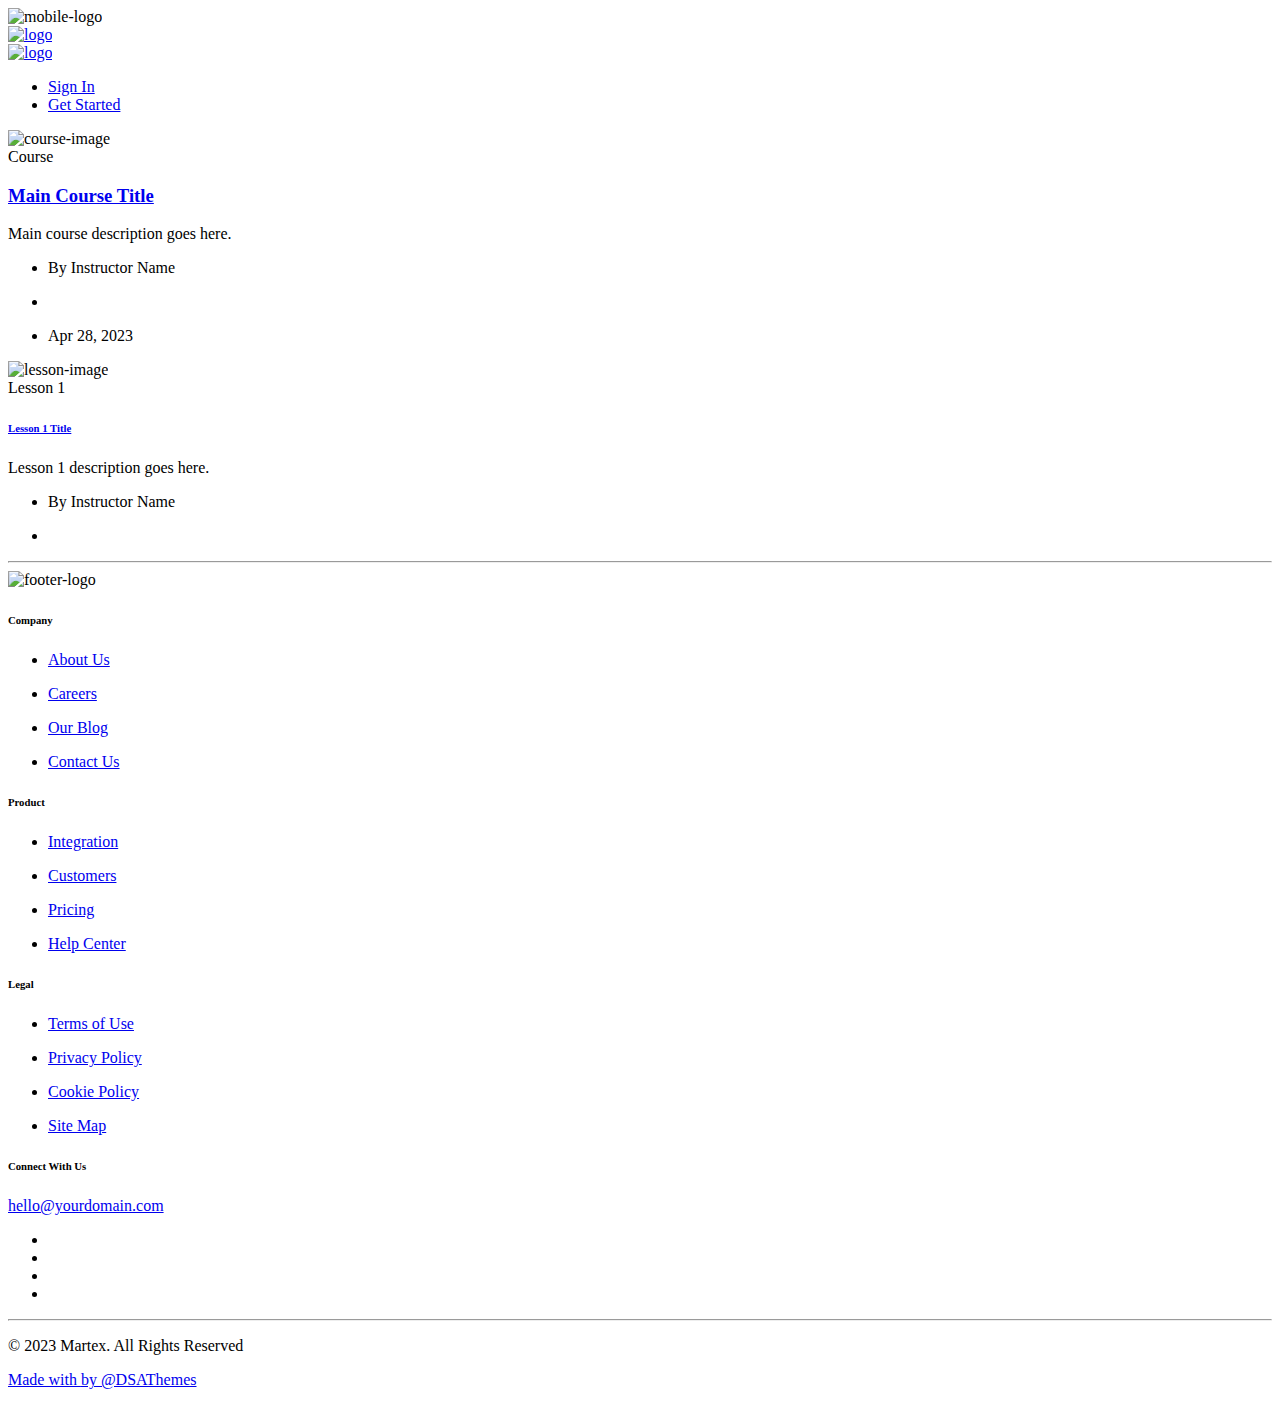
==== course.html @ 422f57ed "Add files via upload" ====
<!doctype html>
<!-- Martex - Software, App, SaaS & Startup Landing Pages Pack design by DSAThemes (http://www.dsathemes.com) -->
<!--[if lt IE 7 ]><html class="ie ie6" lang="en"> <![endif]-->
<!--[if IE 7 ]><html class="ie ie7" lang="en"> <![endif]-->
<!--[if IE 8 ]><html class="ie ie8" lang="en"> <![endif]-->
<!--[if (gte IE 9)|!(IE)]><!-->
<html lang="en">




<head>

	<meta charset="utf-8">
	<meta http-equiv="X-UA-Compatible" content="IE=edge">
	<meta name="author" content="DSAThemes">
	<meta name="description" content="Martex - Software, App, SaaS & Startup Landing Pages Pack">
	<meta name="keywords"
		content="Responsive, HTML5, DSAThemes, Landing, Software, Mobile App, SaaS, Startup, Creative, Digital Product">
	<meta name="viewport" content="width=device-width, initial-scale=1">

	<!-- SITE TITLE -->
	<title>Martex - Software, App, SaaS & Startup Landing Pages Pack</title>

	<!-- FAVICON AND TOUCH ICONS -->
	<link rel="shortcut icon" href="images/favicon.ico" type="image/x-icon">
	<link rel="icon" href="images/favicon.ico" type="image/x-icon">
	<link rel="apple-touch-icon" sizes="152x152" href="images/apple-touch-icon-152x152.png">
	<link rel="apple-touch-icon" sizes="120x120" href="images/apple-touch-icon-120x120.png">
	<link rel="apple-touch-icon" sizes="76x76" href="images/apple-touch-icon-76x76.png">
	<link rel="apple-touch-icon" href="images/apple-touch-icon.png">
	<link rel="icon" href="images/apple-touch-icon.png" type="image/x-icon">

	<!-- GOOGLE FONTS -->
	<link href="https://fonts.googleapis.com/css2?family=Rubik:wght@300;400;500;600;700&amp;display=swap"
		rel="stylesheet">
	<link href="https://fonts.googleapis.com/css2?family=Plus+Jakarta+Sans:wght@400;500;600;700&amp;display=swap"
		rel="stylesheet">
	<link href="https://fonts.googleapis.com/css2?family=Inter:wght@400;500;600;700;800&amp;display=swap"
		rel="stylesheet">

	<!-- BOOTSTRAP CSS -->
	<link href="css/bootstrap.min.css" rel="stylesheet">

	<!-- FONT ICONS -->
	<link href="css/flaticon.css" rel="stylesheet">

	<!-- PLUGINS STYLESHEET -->
	<link href="css/menu.css" rel="stylesheet">
	<link id="effect" href="css/dropdown-effects/fade-down.css" media="all" rel="stylesheet">
	<link href="css/magnific-popup.css" rel="stylesheet">
	<link href="css/owl.carousel.min.css" rel="stylesheet">
	<link href="css/owl.theme.default.min.css" rel="stylesheet">
	<link href="css/lunar.css" rel="stylesheet">

	<!-- ON SCROLL ANIMATION -->
	<link href="css/animate.css" rel="stylesheet">

	<!-- TEMPLATE CSS -->
	<link href="css/blue-theme.css" rel="stylesheet">
	<!-- <link href="css/crocus-theme.css" rel="stylesheet"> -->
	<!-- <link href="css/green-theme.css" rel="stylesheet"> -->
	<!-- <link href="css/magenta-theme.css" rel="stylesheet"> -->
	<!-- <link href="css/pink-theme.css" rel="stylesheet"> -->
	<!-- <link href="css/purple-theme.css" rel="stylesheet"> -->
	<!-- <link href="css/skyblue-theme.css" rel="stylesheet"> -->
	<!-- <link href="css/red-theme.css" rel="stylesheet"> -->
	<!-- <link href="css/violet-theme.css" rel="stylesheet"> -->

	<!-- RESPONSIVE CSS -->
	<link href="css/responsive.css" rel="stylesheet">


</head>




<body>




	<!-- PRELOADER SPINNER
		============================================= -->
	<div id="loading" class="loading--theme">
		<div id="loading-center"><span class="loader"></span></div>
	</div>




	<!-- PAGE CONTENT
		============================================= -->
	<div id="page" class="page font--jakarta">




		<!-- HEADER
			============================================= -->
		<header id="header" class="tra-menu navbar-dark inner-page-header white-scroll">
			<div class="header-wrapper blog-header">


				<!-- MOBILE HEADER -->
				<div class="wsmobileheader clearfix">
					<span class="smllogo"><img src="images/logo-blog.png" alt="mobile-logo"></span>
					<a id="wsnavtoggle" class="wsanimated-arrow"><span></span></a>
				</div>


				<!-- NAVIGATION MENU -->
				<div class="wsmainfull menu clearfix">
					<div class="wsmainwp clearfix">


						<!-- HEADER BLACK LOGO -->
						<div class="desktoplogo">
							<a href="/" class="logo-black"><img src="images/logo-blog.png" alt="logo"></a>
						</div>


						<!-- HEADER WHITE LOGO -->
						<div class="desktoplogo">
							<a href="/" class="logo-white"><img src="images/logo-blog-white.png" alt="logo"></a>
						</div>


						<!-- MAIN MENU -->
						<nav class="wsmenu clearfix">
							<ul class="wsmenu-list nav-theme">




								<!-- SIGN IN LINK -->
								<li class="nl-simple reg-fst-link mobile-last-link" aria-haspopup="true">
									<a href="login-2.html" class="h-link">Sign In</a>
								</li>


								<!-- SIGN UP BUTTON -->
								<li class="nl-simple" aria-haspopup="true">
									<a href="signup-2.html" class="btn r-04 btn--theme hover--theme last-link">Get
										Started</a>
								</li>


							</ul>
						</nav> <!-- END MAIN MENU -->


					</div>
				</div> <!-- END NAVIGATION MENU -->


			</div> <!-- End header-wrapper -->
		</header> <!-- END HEADER -->




		<!-- BLOG POSTS LISTING
			============================================= -->
		<section id="course-page" class="pb-60 inner-page-hero blog-page-section">
			<div class="container">

				<!-- MAIN COURSE -->
				<div class="blog-post wide-post wow fadeInUp">
					<div class="row d-flex align-items-center">

						<!-- COURSE IMAGE -->
						<div class="col-md-6">
							<div class="blog-post-img">
								<img class="img-fluid r-16" src="images/blog/post-11-img.jpg" alt="course-image">
							</div>
						</div>

						<!-- COURSE TEXT -->
						<div class="col-md-6">
							<div class="blog-post-txt">

								<!-- Course Tag -->
								<span class="post-tag color--blue-400">Course</span>

								<!-- Course Link -->
								<h3 class="s-38 w-700">
									<a href="main-course.html">
										Main Course Title
									</a>
								</h3>

								<!-- Text -->
								<p>Main course description goes here.</p>

								<!-- Course Meta -->
								<div class="blog-post-meta mt-30">
									<ul class="post-meta-list ico-10">
										<li>
											<p class="w-500">By Instructor Name</p>
										</li>
										<li class="meta-list-divider">
											<p><span class="flaticon-minus"></span></p>
										</li>
										<li>
											<p>Apr 28, 2023</p>
										</li>
									</ul>
								</div>

							</div>
						</div> <!-- END COURSE TEXT -->

					</div> <!-- End row -->
				</div> <!-- END MAIN COURSE -->

				<!-- LESSON POSTS -->
				<div class="posts-wrapper">
					<div class="row">

						<!-- LESSON POST #1 -->
						<div class="col-md-6 col-lg-4">
							<div class="blog-post mb-40 wow fadeInUp clearfix">

								<!-- LESSON IMAGE -->
								<div class="blog-post-img mb-35">
									<img class="img-fluid r-16" src="images/course/lesson1-img.jpg" alt="lesson-image">
								</div>

								<!-- LESSON TEXT -->
								<div class="blog-post-txt">

									<!-- Lesson Tag -->
									<span class="post-tag color--red-400">Lesson 1</span>

									<!-- Lesson Link -->
									<h6 class="s-20 w-700">
										<a href="lesson1.html">
											Lesson 1 Title
										</a>
									</h6>

									<!-- Text -->
									<p>Lesson 1 description goes here.</p>

									<!-- Lesson Meta -->
									<div class="blog-post-meta mt-20">
										<ul class="post-meta-list ico-10">
											<li>
												<p class="p-sm w-500">By Instructor Name</p>
											</li>
											<li class="meta-list-divider">
												<p><span class="flaticon-minus"></span></p>
											</li>
											<!-- Add more meta information if needed -->
										</ul>
									</div>

								</div> <!-- END LESSON TEXT -->

							</div>
						</div> <!-- END LESSON POST #1 -->


					</div>
				</div> <!-- END LESSON POSTS -->

			</div> <!-- End container -->
		</section> <!-- END COURSE PAGE -->








		<!-- DIVIDER LINE -->
		<hr class="divider">




		<!-- FOOTER-3
			============================================= -->
		<footer id="footer-3" class="pt-100 footer">
			<div class="container">


				<!-- FOOTER CONTENT -->
				<div class="row">


					<!-- FOOTER LOGO -->
					<div class="col-xl-3">
						<div class="footer-info">
							<img class="footer-logo" src="images/logo-blue.png" alt="footer-logo">
						</div>
					</div>


					<!-- FOOTER LINKS -->
					<div class="col-sm-4 col-md-3 col-xl-2">
						<div class="footer-links fl-1">

							<!-- Title -->
							<h6 class="s-17 w-700">Company</h6>

							<!-- Links -->
							<ul class="foo-links clearfix">
								<li>
									<p><a href="about.html">About Us</a></p>
								</li>
								<li>
									<p><a href="careers.html">Careers</a></p>
								</li>
								<li>
									<p><a href="blog-listing.html">Our Blog</a></p>
								</li>
								<li>
									<p><a href="contacts.html">Contact Us</a></p>
								</li>
							</ul>

						</div>
					</div> <!-- END FOOTER LINKS -->


					<!-- FOOTER LINKS -->
					<div class="col-sm-4 col-md-3 col-xl-2">
						<div class="footer-links fl-2">

							<!-- Title -->
							<h6 class="s-17 w-700">Product</h6>

							<!-- Links -->
							<ul class="foo-links clearfix">
								<li>
									<p><a href="features.html">Integration</a></p>
								</li>
								<li>
									<p><a href="reviews.html">Customers</a></p>
								</li>
								<li>
									<p><a href="pricing-1.html">Pricing</a></p>
								</li>
								<li>
									<p><a href="help-center.html">Help Center</a></p>
								</li>
							</ul>

						</div>
					</div> <!-- END FOOTER LINKS -->


					<!-- FOOTER LINKS -->
					<div class="col-sm-4 col-md-3 col-xl-2">
						<div class="footer-links fl-3">

							<!-- Title -->
							<h6 class="s-17 w-700">Legal</h6>

							<!-- Links -->
							<ul class="foo-links clearfix">
								<li>
									<p><a href="terms.html">Terms of Use</a></p>
								</li>
								<li>
									<p><a href="privacy.html">Privacy Policy</a></p>
								</li>
								<li>
									<p><a href="cookies.html">Cookie Policy</a></p>
								</li>
								<li>
									<p><a href="#">Site Map</a></p>
								</li>
							</ul>

						</div>
					</div> <!-- END FOOTER LINKS -->


					<!-- FOOTER LINKS -->
					<div class="col-sm-6 col-md-3">
						<div class="footer-links fl-4">

							<!-- Title -->
							<h6 class="s-17 w-700">Connect With Us</h6>

							<!-- Mail Link -->
							<p class="footer-mail-link ico-25">
								<a href="mailto:yourdomain@mail.com">hello@yourdomain.com</a>
							</p>

							<!-- Social Links -->
							<ul class="footer-socials ico-25 text-center clearfix">
								<li><a href="#"><span class="flaticon-facebook"></span></a></li>
								<li><a href="#"><span class="flaticon-twitter"></span></a></li>
								<li><a href="#"><span class="flaticon-github"></span></a></li>
								<li><a href="#"><span class="flaticon-dribbble"></span></a></li>
							</ul>

						</div>
					</div> <!-- END FOOTER LINKS -->


				</div> <!-- END FOOTER CONTENT -->


				<hr> <!-- FOOTER DIVIDER LINE -->


				<!-- BOTTOM FOOTER -->
				<div class="bottom-footer">
					<div class="row row-cols-1 row-cols-md-2 d-flex align-items-center">


						<!-- FOOTER COPYRIGHT -->
						<div class="col">
							<div class="footer-copyright">
								<p class="p-sm">&copy; 2023 Martex. <span>All Rights Reserved</span></p>
							</div>
						</div>


						<!-- FOOTER SECONDARY LINK -->
						<div class="col">
							<div class="bottom-secondary-link ico-15 text-end">
								<p class="p-sm"><a href="https://themeforest.net/user/dsathemes/portfolio">Made with
										<span class="flaticon-heart color--pink-400"></span> by @DSAThemes</a>
								</p>
							</div>
						</div>


					</div> <!-- End row -->
				</div> <!-- END BOTTOM FOOTER -->


			</div> <!-- End container -->
		</footer> <!-- END FOOTER-3 -->




	</div> <!-- END PAGE CONTENT -->




	<!-- EXTERNAL SCRIPTS
		============================================= -->
	<script src="js/jquery-3.7.0.min.js"></script>
	<script src="js/bootstrap.min.js"></script>
	<script src="js/modernizr.custom.js"></script>
	<script src="js/jquery.easing.js"></script>
	<script src="js/jquery.appear.js"></script>
	<script src="js/menu.js"></script>
	<script src="js/owl.carousel.min.js"></script>
	<script src="js/pricing-toggle.js"></script>
	<script src="js/jquery.magnific-popup.min.js"></script>
	<script src="js/request-form.js"></script>
	<script src="js/jquery.validate.min.js"></script>
	<script src="js/jquery.ajaxchimp.min.js"></script>
	<script src="js/popper.min.js"></script>
	<script src="js/lunar.js"></script>
	<script src="js/wow.js"></script>

	<!-- Custom Script -->
	<script src="js/custom.js"></script>


	<!-- Google Analytics: Change UA-XXXXX-X to be your site's ID. Go to http://www.google.com/analytics/ for more information. -->
	<!--
		<script>
			var _gaq = _gaq || [];
			_gaq.push(['_setAccount', 'UA-XXXXX-X']);
			_gaq.push(['_trackPageview']);

			(function() {
				var ga = document.createElement('script'); ga.type = 'text/javascript'; ga.async = true;
				ga.src = ('https:' == document.location.protocol ? 'https://ssl' : 'http://www') + '.google-analytics.com/ga.js';
				var s = document.getElementsByTagName('script')[0]; s.parentNode.insertBefore(ga, s);
			})();
		</script>
		-->


</body>




</html>
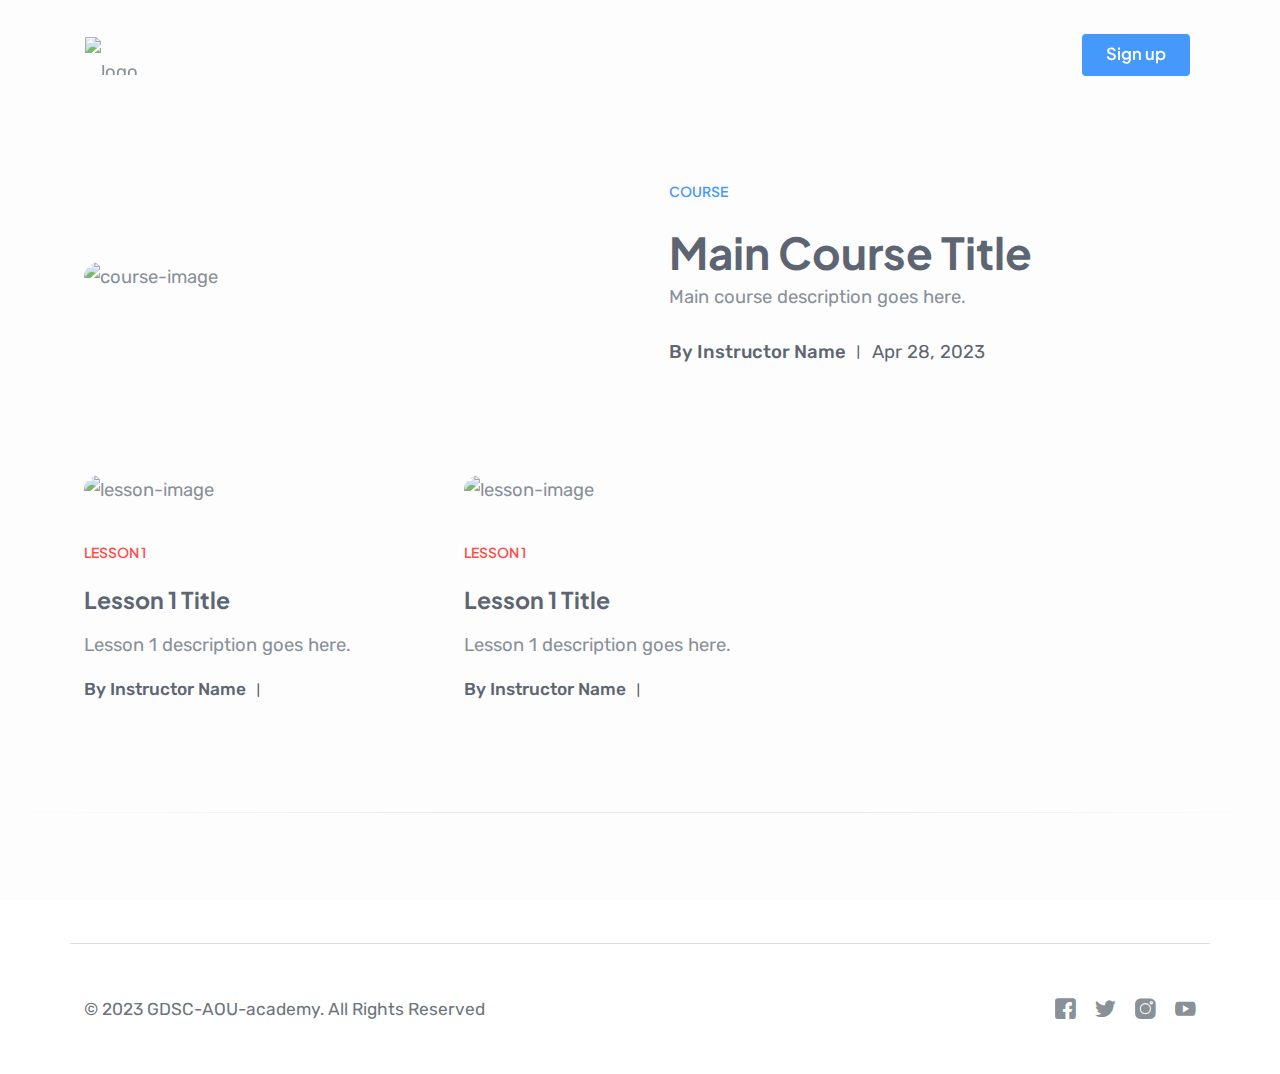
==== commit e49dc51d: "The complete structure" ====
--- a/course.html
+++ b/course.html
@@ -1,5 +1,5 @@
 <!doctype html>
-<!-- Martex - Software, App, SaaS & Startup Landing Pages Pack design by DSAThemes (http://www.dsathemes.com) -->
+<!-- GDSC-AOU-academy design by DSAThemes (http://www.dsathemes.com) -->
 <!--[if lt IE 7 ]><html class="ie ie6" lang="en"> <![endif]-->
 <!--[if IE 7 ]><html class="ie ie7" lang="en"> <![endif]-->
 <!--[if IE 8 ]><html class="ie ie8" lang="en"> <![endif]-->
@@ -14,13 +14,13 @@
 	<meta charset="utf-8">
 	<meta http-equiv="X-UA-Compatible" content="IE=edge">
 	<meta name="author" content="DSAThemes">
-	<meta name="description" content="Martex - Software, App, SaaS & Startup Landing Pages Pack">
+	<meta name="description" content="GDSC-AOU-academy">
 	<meta name="keywords"
 		content="Responsive, HTML5, DSAThemes, Landing, Software, Mobile App, SaaS, Startup, Creative, Digital Product">
 	<meta name="viewport" content="width=device-width, initial-scale=1">
 
 	<!-- SITE TITLE -->
-	<title>Martex - Software, App, SaaS & Startup Landing Pages Pack</title>
+	<title>GDSC-AOU-academy</title>
 
 	<!-- FAVICON AND TOUCH ICONS -->
 	<link rel="shortcut icon" href="images/favicon.ico" type="image/x-icon">
@@ -99,13 +99,13 @@
 
 		<!-- HEADER
 			============================================= -->
-		<header id="header" class="tra-menu navbar-dark inner-page-header white-scroll">
-			<div class="header-wrapper blog-header">
+		<header id="header" class="tra-menu navbar-light white-scroll">
+			<div class="header-wrapper">
 
 
 				<!-- MOBILE HEADER -->
 				<div class="wsmobileheader clearfix">
-					<span class="smllogo"><img src="images/logo-blog.png" alt="mobile-logo"></span>
+					<span class="smllogo"><img src="../images/logo-pink.png" alt="mobile-logo"></span>
 					<a id="wsnavtoggle" class="wsanimated-arrow"><span></span></a>
 				</div>
 
@@ -117,13 +117,13 @@
 
 						<!-- HEADER BLACK LOGO -->
 						<div class="desktoplogo">
-							<a href="/" class="logo-black"><img src="images/logo-blog.png" alt="logo"></a>
+							<a href="#hero-1" class="logo-black"><img src="../images/logo-pink.png" alt="logo"></a>
 						</div>
 
 
 						<!-- HEADER WHITE LOGO -->
 						<div class="desktoplogo">
-							<a href="/" class="logo-white"><img src="images/logo-blog-white.png" alt="logo"></a>
+							<a href="#hero-1" class="logo-white"><img src="../images/logo-white.png" alt="logo"></a>
 						</div>
 
 
@@ -134,16 +134,42 @@
 
 
 
+								<!-- MEGAMENU -->
+								<li aria-haspopup="true" class="mg_link"><a href="#" class="h-link">Courses <span
+											class="wsarrow"></span></a>
+									<div class="wsmegamenu w-75 clearfix">
+										<div class="container">
+											<div class="row">
+
+
+
+												<!-- MEGAMENU LINKS -->
+												<ul class="col-md-12 col-lg-3 link-list">
+													<li class="fst-li"><a href="blog-listing.html">Web devlopment </a>
+													</li>
+													<li><a href="single-post.html">Cyber Security </a></li>
+													<li><a href="login-2.html">AI </a></li>
+													<li><a href="signup-2.html">Data scince </a></li>
+													<li><a href="reset-password.html">UIUX</a></li>
+												</ul>
+
+											</div> <!-- End row -->
+										</div> <!-- End container -->
+									</div> <!-- End wsmegamenu -->
+								</li> <!-- END MEGAMENU -->
+
+
+
 								<!-- SIGN IN LINK -->
 								<li class="nl-simple reg-fst-link mobile-last-link" aria-haspopup="true">
-									<a href="login-2.html" class="h-link">Sign In</a>
+									<a href="login-2.html" class="h-link">Sign in</a>
 								</li>
 
 
 								<!-- SIGN UP BUTTON -->
 								<li class="nl-simple" aria-haspopup="true">
-									<a href="signup-2.html" class="btn r-04 btn--theme hover--theme last-link">Get
-										Started</a>
+									<a href="signup-2.html" class="btn r-04 btn--theme hover--tra-white last-link">Sign
+										up</a>
 								</li>
 
 
@@ -157,7 +183,6 @@
 
 			</div> <!-- End header-wrapper -->
 		</header> <!-- END HEADER -->
-
 
 
 
@@ -225,7 +250,7 @@
 
 								<!-- LESSON IMAGE -->
 								<div class="blog-post-img mb-35">
-									<img class="img-fluid r-16" src="images/course/lesson1-img.jpg" alt="lesson-image">
+									<img class="img-fluid r-16" src="images/course/lesson-img.jpg" alt="lesson-image">
 								</div>
 
 								<!-- LESSON TEXT -->
@@ -236,7 +261,7 @@
 
 									<!-- Lesson Link -->
 									<h6 class="s-20 w-700">
-										<a href="lesson1.html">
+										<a href="lesson.html">
 											Lesson 1 Title
 										</a>
 									</h6>
@@ -262,10 +287,54 @@
 							</div>
 						</div> <!-- END LESSON POST #1 -->
 
+						<!-- LESSON POST #1 -->
+						<div class="col-md-6 col-lg-4">
+							<div class="blog-post mb-40 wow fadeInUp clearfix">
+
+								<!-- LESSON IMAGE -->
+								<div class="blog-post-img mb-35">
+									<img class="img-fluid r-16" src="images/course/lesson-img.jpg" alt="lesson-image">
+								</div>
+
+								<!-- LESSON TEXT -->
+								<div class="blog-post-txt">
+
+									<!-- Lesson Tag -->
+									<span class="post-tag color--red-400">Lesson 1</span>
+
+									<!-- Lesson Link -->
+									<h6 class="s-20 w-700">
+										<a href="lesson.html">
+											Lesson 1 Title
+										</a>
+									</h6>
+
+									<!-- Text -->
+									<p>Lesson 1 description goes here.</p>
+
+									<!-- Lesson Meta -->
+									<div class="blog-post-meta mt-20">
+										<ul class="post-meta-list ico-10">
+											<li>
+												<p class="p-sm w-500">By Instructor Name</p>
+											</li>
+											<li class="meta-list-divider">
+												<p><span class="flaticon-minus"></span></p>
+											</li>
+											<!-- Add more meta information if needed -->
+										</ul>
+									</div>
+
+								</div> <!-- END LESSON TEXT -->
+
+							</div>
+						</div> <!-- END LESSON POST #1 -->
 
 					</div>
 				</div> <!-- END LESSON POSTS -->
 
+
+
 			</div> <!-- End container -->
 		</section> <!-- END COURSE PAGE -->
 
@@ -284,7 +353,10 @@
 
 		<!-- FOOTER-3
 			============================================= -->
-		<footer id="footer-3" class="pt-100 footer">
+
+		<!-- FOOTER-3
+			============================================= -->
+		<footer id="footer-3" class="pt-100 footer ft-3-ntr">
 			<div class="container">
 
 
@@ -292,153 +364,38 @@
 				<div class="row">
 
 
-					<!-- FOOTER LOGO -->
-					<div class="col-xl-3">
-						<div class="footer-info">
-							<img class="footer-logo" src="images/logo-blue.png" alt="footer-logo">
-						</div>
-					</div>
-
-
-					<!-- FOOTER LINKS -->
-					<div class="col-sm-4 col-md-3 col-xl-2">
-						<div class="footer-links fl-1">
-
-							<!-- Title -->
-							<h6 class="s-17 w-700">Company</h6>
-
-							<!-- Links -->
-							<ul class="foo-links clearfix">
-								<li>
-									<p><a href="about.html">About Us</a></p>
-								</li>
-								<li>
-									<p><a href="careers.html">Careers</a></p>
-								</li>
-								<li>
-									<p><a href="blog-listing.html">Our Blog</a></p>
-								</li>
-								<li>
-									<p><a href="contacts.html">Contact Us</a></p>
-								</li>
-							</ul>
-
-						</div>
-					</div> <!-- END FOOTER LINKS -->
-
-
-					<!-- FOOTER LINKS -->
-					<div class="col-sm-4 col-md-3 col-xl-2">
-						<div class="footer-links fl-2">
-
-							<!-- Title -->
-							<h6 class="s-17 w-700">Product</h6>
-
-							<!-- Links -->
-							<ul class="foo-links clearfix">
-								<li>
-									<p><a href="features.html">Integration</a></p>
-								</li>
-								<li>
-									<p><a href="reviews.html">Customers</a></p>
-								</li>
-								<li>
-									<p><a href="pricing-1.html">Pricing</a></p>
-								</li>
-								<li>
-									<p><a href="help-center.html">Help Center</a></p>
-								</li>
-							</ul>
-
-						</div>
-					</div> <!-- END FOOTER LINKS -->
-
-
-					<!-- FOOTER LINKS -->
-					<div class="col-sm-4 col-md-3 col-xl-2">
-						<div class="footer-links fl-3">
-
-							<!-- Title -->
-							<h6 class="s-17 w-700">Legal</h6>
-
-							<!-- Links -->
-							<ul class="foo-links clearfix">
-								<li>
-									<p><a href="terms.html">Terms of Use</a></p>
-								</li>
-								<li>
-									<p><a href="privacy.html">Privacy Policy</a></p>
-								</li>
-								<li>
-									<p><a href="cookies.html">Cookie Policy</a></p>
-								</li>
-								<li>
-									<p><a href="#">Site Map</a></p>
-								</li>
-							</ul>
-
-						</div>
-					</div> <!-- END FOOTER LINKS -->
-
-
-					<!-- FOOTER LINKS -->
-					<div class="col-sm-6 col-md-3">
-						<div class="footer-links fl-4">
-
-							<!-- Title -->
-							<h6 class="s-17 w-700">Connect With Us</h6>
-
-							<!-- Mail Link -->
-							<p class="footer-mail-link ico-25">
-								<a href="mailto:yourdomain@mail.com">hello@yourdomain.com</a>
-							</p>
-
-							<!-- Social Links -->
-							<ul class="footer-socials ico-25 text-center clearfix">
-								<li><a href="#"><span class="flaticon-facebook"></span></a></li>
-								<li><a href="#"><span class="flaticon-twitter"></span></a></li>
-								<li><a href="#"><span class="flaticon-github"></span></a></li>
-								<li><a href="#"><span class="flaticon-dribbble"></span></a></li>
-							</ul>
-
-						</div>
-					</div> <!-- END FOOTER LINKS -->
-
-
-				</div> <!-- END FOOTER CONTENT -->
-
-
-				<hr> <!-- FOOTER DIVIDER LINE -->
-
-
-				<!-- BOTTOM FOOTER -->
-				<div class="bottom-footer">
-					<div class="row row-cols-1 row-cols-md-2 d-flex align-items-center">
-
-
-						<!-- FOOTER COPYRIGHT -->
-						<div class="col">
-							<div class="footer-copyright">
-								<p class="p-sm">&copy; 2023 Martex. <span>All Rights Reserved</span></p>
-							</div>
-						</div>
-
-
-						<!-- FOOTER SECONDARY LINK -->
-						<div class="col">
-							<div class="bottom-secondary-link ico-15 text-end">
-								<p class="p-sm"><a href="https://themeforest.net/user/dsathemes/portfolio">Made with
-										<span class="flaticon-heart color--pink-400"></span> by @DSAThemes</a>
-								</p>
-							</div>
-						</div>
-
-
-					</div> <!-- End row -->
-				</div> <!-- END BOTTOM FOOTER -->
-
-
-			</div> <!-- End container -->
+					<hr> <!-- FOOTER DIVIDER LINE -->
+
+
+					<!-- BOTTOM FOOTER -->
+					<div class="bottom-footer">
+						<div class="row row-cols-1 row-cols-md-2 d-flex align-items-center">
+
+
+							<!-- FOOTER COPYRIGHT -->
+							<div class="col">
+								<div class="footer-copyright">
+									<p class="p-sm">&copy; 2023 GDSC-AOU-academy. <span>All Rights Reserved</span></p>
+								</div>
+							</div>
+
+
+							<!-- FOOTER SOCIALS -->
+							<div class="col">
+								<ul class="bottom-footer-socials ico-20 text-end">
+									<li><a href="#"><span class="flaticon-facebook"></span></a></li>
+									<li><a href="#"><span class="flaticon-twitter"></span></a></li>
+									<li><a href="#"><span class="flaticon-instagram"></span></a></li>
+									<li><a href="#"><span class="flaticon-youtube"></span></a></li>
+								</ul>
+							</div>
+
+
+						</div> <!-- End row -->
+					</div> <!-- END BOTTOM FOOTER -->
+
+
+				</div> <!-- End container -->
 		</footer> <!-- END FOOTER-3 -->
 
 
--- a/css/flaticon.css
+++ b/css/flaticon.css
@@ -0,0 +1,756 @@
+@font-face {
+    font-family: "flaticon";
+    src: url("../fonts/flaticon.ttf?99008aa38e7de407db084b96baa4b2a2") format("truetype"),
+url("../fonts/flaticon.woff?99008aa38e7de407db084b96baa4b2a2") format("woff"),
+url("../fonts/flaticon.woff2?99008aa38e7de407db084b96baa4b2a2") format("woff2"),
+url("../fonts/flaticon.eot?99008aa38e7de407db084b96baa4b2a2#iefix") format("embedded-opentype"),
+url("../fonts/flaticon.svg?99008aa38e7de407db084b96baa4b2a2#flaticon") format("svg");
+}
+
+span[class^="flaticon-"]:before, span[class*=" flaticon-"]:before {
+  font-family: flaticon !important;
+  font-style: normal;
+  font-weight: normal !important;
+  font-variant: normal;
+  text-transform: none;
+  font-size: 20px;
+  line-height: 1!important;
+  -webkit-font-smoothing: antialiased;
+  -moz-osx-font-smoothing: grayscale;
+}
+
+.flaticon-star:before {
+    content: "\f101";
+}
+.flaticon-star-1:before {
+    content: "\f102";
+}
+.flaticon-star-half-empty:before {
+    content: "\f103";
+}
+.flaticon-half-star-shape:before {
+    content: "\f104";
+}
+.flaticon-reply-arrow:before {
+    content: "\f105";
+}
+.flaticon-magnifying-glass:before {
+    content: "\f106";
+}
+.flaticon-visibility:before {
+    content: "\f107";
+}
+.flaticon-invisible:before {
+    content: "\f108";
+}
+.flaticon-play-button:before {
+    content: "\f109";
+}
+.flaticon-play:before {
+    content: "\f10a";
+}
+.flaticon-circle:before {
+    content: "\f10b";
+}
+.flaticon-ring:before {
+    content: "\f10c";
+}
+.flaticon-heart:before {
+    content: "\f10d";
+}
+.flaticon-back:before {
+    content: "\f10e";
+}
+.flaticon-next:before {
+    content: "\f10f";
+}
+.flaticon-up-arrow:before {
+    content: "\f110";
+}
+.flaticon-down-arrow:before {
+    content: "\f111";
+}
+.flaticon-down-arrow-1:before {
+    content: "\f112";
+}
+.flaticon-up-arrow-1:before {
+    content: "\f113";
+}
+.flaticon-right-arrow:before {
+    content: "\f114";
+}
+.flaticon-left-arrow:before {
+    content: "\f115";
+}
+.flaticon-right-arrow-1:before {
+    content: "\f116";
+}
+.flaticon-check:before {
+    content: "\f117";
+}
+.flaticon-plus:before {
+    content: "\f118";
+}
+.flaticon-minus:before {
+    content: "\f119";
+}
+.flaticon-plus-1:before {
+    content: "\f11a";
+}
+.flaticon-minus-1:before {
+    content: "\f11b";
+}
+.flaticon-cancel:before {
+    content: "\f11c";
+}
+.flaticon-quote:before {
+    content: "\f11d";
+}
+.flaticon-crown:before {
+    content: "\f11e";
+}
+.flaticon-bookmark:before {
+    content: "\f11f";
+}
+.flaticon-instagram:before {
+    content: "\f120";
+}
+.flaticon-facebook:before {
+    content: "\f121";
+}
+.flaticon-twitter:before {
+    content: "\f122";
+}
+.flaticon-youtube:before {
+    content: "\f123";
+}
+.flaticon-dribbble:before {
+    content: "\f124";
+}
+.flaticon-skype:before {
+    content: "\f125";
+}
+.flaticon-messenger:before {
+    content: "\f126";
+}
+.flaticon-whatsapp:before {
+    content: "\f127";
+}
+.flaticon-linkedin-logo:before {
+    content: "\f128";
+}
+.flaticon-google-plus-symbol:before {
+    content: "\f129";
+}
+.flaticon-pinterest-logo:before {
+    content: "\f12a";
+}
+.flaticon-line:before {
+    content: "\f12b";
+}
+.flaticon-kakao-talk:before {
+    content: "\f12c";
+}
+.flaticon-vimeo:before {
+    content: "\f12d";
+}
+.flaticon-open-source:before {
+    content: "\f12e";
+}
+.flaticon-slack:before {
+    content: "\f12f";
+}
+.flaticon-behance:before {
+    content: "\f130";
+}
+.flaticon-github:before {
+    content: "\f131";
+}
+.flaticon-stack-overflow:before {
+    content: "\f132";
+}
+.flaticon-html-5:before {
+    content: "\f133";
+}
+.flaticon-css-3:before {
+    content: "\f134";
+}
+.flaticon-wordpress:before {
+    content: "\f135";
+}
+.flaticon-python:before {
+    content: "\f136";
+}
+.flaticon-js:before {
+    content: "\f137";
+}
+.flaticon-file:before {
+    content: "\f138";
+}
+.flaticon-linux-platform:before {
+    content: "\f139";
+}
+.flaticon-sketch:before {
+    content: "\f13a";
+}
+.flaticon-windows-logo-silhouette:before {
+    content: "\f13b";
+}
+.flaticon-apple-logo:before {
+    content: "\f13c";
+}
+.flaticon-email:before {
+    content: "\f13d";
+}
+.flaticon-computer:before {
+    content: "\f13e";
+}
+.flaticon-color-palette:before {
+    content: "\f13f";
+}
+.flaticon-profits:before {
+    content: "\f140";
+}
+.flaticon-search-engine:before {
+    content: "\f141";
+}
+.flaticon-language:before {
+    content: "\f142";
+}
+.flaticon-analytics:before {
+    content: "\f143";
+}
+.flaticon-mechanics:before {
+    content: "\f144";
+}
+.flaticon-equalizer:before {
+    content: "\f145";
+}
+.flaticon-server:before {
+    content: "\f146";
+}
+.flaticon-pie-chart:before {
+    content: "\f147";
+}
+.flaticon-pie-chart-1:before {
+    content: "\f148";
+}
+.flaticon-reorder:before {
+    content: "\f149";
+}
+.flaticon-prioritize:before {
+    content: "\f14a";
+}
+.flaticon-version:before {
+    content: "\f14b";
+}
+.flaticon-before-after:before {
+    content: "\f14c";
+}
+.flaticon-bar-chart:before {
+    content: "\f14d";
+}
+.flaticon-tongue:before {
+    content: "\f14e";
+}
+.flaticon-paper-sizes:before {
+    content: "\f14f";
+}
+.flaticon-rocket-launch:before {
+    content: "\f150";
+}
+.flaticon-manager:before {
+    content: "\f151";
+}
+.flaticon-workflow:before {
+    content: "\f152";
+}
+.flaticon-database:before {
+    content: "\f153";
+}
+.flaticon-target:before {
+    content: "\f154";
+}
+.flaticon-workflow-1:before {
+    content: "\f155";
+}
+.flaticon-delegate:before {
+    content: "\f156";
+}
+.flaticon-translation:before {
+    content: "\f157";
+}
+.flaticon-idea:before {
+    content: "\f158";
+}
+.flaticon-rgb:before {
+    content: "\f159";
+}
+.flaticon-workflow-2:before {
+    content: "\f15a";
+}
+.flaticon-key-value-database:before {
+    content: "\f15b";
+}
+.flaticon-time:before {
+    content: "\f15c";
+}
+.flaticon-trophy:before {
+    content: "\f15d";
+}
+.flaticon-computer-1:before {
+    content: "\f15e";
+}
+.flaticon-taxes:before {
+    content: "\f15f";
+}
+.flaticon-graphics:before {
+    content: "\f160";
+}
+.flaticon-diagram:before {
+    content: "\f161";
+}
+.flaticon-usb:before {
+    content: "\f162";
+}
+.flaticon-visionary:before {
+    content: "\f163";
+}
+.flaticon-diamond:before {
+    content: "\f164";
+}
+.flaticon-data-flow:before {
+    content: "\f165";
+}
+.flaticon-fast-food:before {
+    content: "\f166";
+}
+.flaticon-global:before {
+    content: "\f167";
+}
+.flaticon-gear:before {
+    content: "\f168";
+}
+.flaticon-security:before {
+    content: "\f169";
+}
+.flaticon-secure:before {
+    content: "\f16a";
+}
+.flaticon-click:before {
+    content: "\f16b";
+}
+.flaticon-calendar:before {
+    content: "\f16c";
+}
+.flaticon-maximize:before {
+    content: "\f16d";
+}
+.flaticon-network:before {
+    content: "\f16e";
+}
+.flaticon-qr-code:before {
+    content: "\f16f";
+}
+.flaticon-coupon:before {
+    content: "\f170";
+}
+.flaticon-money:before {
+    content: "\f171";
+}
+.flaticon-podium:before {
+    content: "\f172";
+}
+.flaticon-graphic:before {
+    content: "\f173";
+}
+.flaticon-lifesaver:before {
+    content: "\f174";
+}
+.flaticon-map:before {
+    content: "\f175";
+}
+.flaticon-suit:before {
+    content: "\f176";
+}
+.flaticon-calculator:before {
+    content: "\f177";
+}
+.flaticon-id-card:before {
+    content: "\f178";
+}
+.flaticon-investor:before {
+    content: "\f179";
+}
+.flaticon-project:before {
+    content: "\f17a";
+}
+.flaticon-briefcase:before {
+    content: "\f17b";
+}
+.flaticon-coin:before {
+    content: "\f17c";
+}
+.flaticon-time-1:before {
+    content: "\f17d";
+}
+.flaticon-placeholder:before {
+    content: "\f17e";
+}
+.flaticon-money-1:before {
+    content: "\f17f";
+}
+.flaticon-voucher:before {
+    content: "\f180";
+}
+.flaticon-money-2:before {
+    content: "\f181";
+}
+.flaticon-money-3:before {
+    content: "\f182";
+}
+.flaticon-pdf:before {
+    content: "\f183";
+}
+.flaticon-doc:before {
+    content: "\f184";
+}
+.flaticon-workflow-3:before {
+    content: "\f185";
+}
+.flaticon-home:before {
+    content: "\f186";
+}
+.flaticon-hosting:before {
+    content: "\f187";
+}
+.flaticon-pay-per-click:before {
+    content: "\f188";
+}
+.flaticon-browser:before {
+    content: "\f189";
+}
+.flaticon-responsive:before {
+    content: "\f18a";
+}
+.flaticon-tutorial:before {
+    content: "\f18b";
+}
+.flaticon-rotate:before {
+    content: "\f18c";
+}
+.flaticon-share:before {
+    content: "\f18d";
+}
+.flaticon-folder:before {
+    content: "\f18e";
+}
+.flaticon-folder-1:before {
+    content: "\f18f";
+}
+.flaticon-24-7:before {
+    content: "\f190";
+}
+.flaticon-24-hours:before {
+    content: "\f191";
+}
+.flaticon-algorithm:before {
+    content: "\f192";
+}
+.flaticon-grid:before {
+    content: "\f193";
+}
+.flaticon-search-engine-1:before {
+    content: "\f194";
+}
+.flaticon-guide-book:before {
+    content: "\f195";
+}
+.flaticon-compass:before {
+    content: "\f196";
+}
+.flaticon-layout:before {
+    content: "\f197";
+}
+.flaticon-networking:before {
+    content: "\f198";
+}
+.flaticon-kanban:before {
+    content: "\f199";
+}
+.flaticon-check-1:before {
+    content: "\f19a";
+}
+.flaticon-favorite:before {
+    content: "\f19b";
+}
+.flaticon-exam:before {
+    content: "\f19c";
+}
+.flaticon-bell:before {
+    content: "\f19d";
+}
+.flaticon-bomb:before {
+    content: "\f19e";
+}
+.flaticon-landscape:before {
+    content: "\f19f";
+}
+.flaticon-webcam:before {
+    content: "\f1a0";
+}
+.flaticon-microphone:before {
+    content: "\f1a1";
+}
+.flaticon-cam:before {
+    content: "\f1a2";
+}
+.flaticon-chat:before {
+    content: "\f1a3";
+}
+.flaticon-pattern-lock:before {
+    content: "\f1a4";
+}
+.flaticon-audio-message:before {
+    content: "\f1a5";
+}
+.flaticon-password:before {
+    content: "\f1a6";
+}
+.flaticon-password-1:before {
+    content: "\f1a7";
+}
+.flaticon-voice:before {
+    content: "\f1a8";
+}
+.flaticon-24-hours-1:before {
+    content: "\f1a9";
+}
+.flaticon-firewall:before {
+    content: "\f1aa";
+}
+.flaticon-shopping-cart:before {
+    content: "\f1ab";
+}
+.flaticon-coffee:before {
+    content: "\f1ac";
+}
+.flaticon-open:before {
+    content: "\f1ad";
+}
+.flaticon-hashtag:before {
+    content: "\f1ae";
+}
+.flaticon-html:before {
+    content: "\f1af";
+}
+.flaticon-analytics-1:before {
+    content: "\f1b0";
+}
+.flaticon-split:before {
+    content: "\f1b1";
+}
+.flaticon-iteration:before {
+    content: "\f1b2";
+}
+.flaticon-typography:before {
+    content: "\f1b3";
+}
+.flaticon-maximize-1:before {
+    content: "\f1b4";
+}
+.flaticon-time-2:before {
+    content: "\f1b5";
+}
+.flaticon-goal:before {
+    content: "\f1b6";
+}
+.flaticon-loading:before {
+    content: "\f1b7";
+}
+.flaticon-investment:before {
+    content: "\f1b8";
+}
+.flaticon-discount:before {
+    content: "\f1b9";
+}
+.flaticon-virus:before {
+    content: "\f1ba";
+}
+.flaticon-icon-2377476:before {
+    content: "\f1bb";
+}
+.flaticon-browser-1:before {
+    content: "\f1bc";
+}
+.flaticon-layers:before {
+    content: "\f1bd";
+}
+.flaticon-layers-1:before {
+    content: "\f1be";
+}
+.flaticon-data-copy:before {
+    content: "\f1bf";
+}
+.flaticon-server-1:before {
+    content: "\f1c0";
+}
+.flaticon-hierarchical-structure:before {
+    content: "\f1c1";
+}
+.flaticon-wireframe:before {
+    content: "\f1c2";
+}
+.flaticon-top-border:before {
+    content: "\f1c3";
+}
+.flaticon-shield:before {
+    content: "\f1c4";
+}
+.flaticon-security-1:before {
+    content: "\f1c5";
+}
+.flaticon-chat-1:before {
+    content: "\f1c6";
+}
+.flaticon-chat-2:before {
+    content: "\f1c7";
+}
+.flaticon-discount-1:before {
+    content: "\f1c8";
+}
+.flaticon-gift-box:before {
+    content: "\f1c9";
+}
+.flaticon-web-programming:before {
+    content: "\f1ca";
+}
+.flaticon-notification:before {
+    content: "\f1cb";
+}
+.flaticon-email-1:before {
+    content: "\f1cc";
+}
+.flaticon-video-player:before {
+    content: "\f1cd";
+}
+.flaticon-payment:before {
+    content: "\f1ce";
+}
+.flaticon-control-panel:before {
+    content: "\f1cf";
+}
+.flaticon-dark-mode:before {
+    content: "\f1d0";
+}
+.flaticon-archive:before {
+    content: "\f1d1";
+}
+.flaticon-pay-per-click-1:before {
+    content: "\f1d2";
+}
+.flaticon-price-label:before {
+    content: "\f1d3";
+}
+.flaticon-mobile-search:before {
+    content: "\f1d4";
+}
+.flaticon-folder-2:before {
+    content: "\f1d5";
+}
+.flaticon-target-1:before {
+    content: "\f1d6";
+}
+.flaticon-writing:before {
+    content: "\f1d7";
+}
+.flaticon-user:before {
+    content: "\f1d8";
+}
+.flaticon-click-1:before {
+    content: "\f1d9";
+}
+.flaticon-move:before {
+    content: "\f1da";
+}
+.flaticon-sign:before {
+    content: "\f1db";
+}
+.flaticon-credit-card:before {
+    content: "\f1dc";
+}
+.flaticon-screenplay:before {
+    content: "\f1dd";
+}
+.flaticon-around-the-world:before {
+    content: "\f1de";
+}
+.flaticon-shopping-bag:before {
+    content: "\f1df";
+}
+.flaticon-folder-3:before {
+    content: "\f1e0";
+}
+.flaticon-folder-4:before {
+    content: "\f1e1";
+}
+.flaticon-data-center:before {
+    content: "\f1e2";
+}
+.flaticon-shield-1:before {
+    content: "\f1e3";
+}
+.flaticon-ssl-certificate:before {
+    content: "\f1e4";
+}
+.flaticon-virus-1:before {
+    content: "\f1e5";
+}
+.flaticon-certificate:before {
+    content: "\f1e6";
+}
+.flaticon-profit:before {
+    content: "\f1e7";
+}
+.flaticon-certificate-1:before {
+    content: "\f1e8";
+}
+.flaticon-exchange:before {
+    content: "\f1e9";
+}
+.flaticon-tech-support:before {
+    content: "\f1ea";
+}
+.flaticon-shipping:before {
+    content: "\f1eb";
+}
+.flaticon-ab-testing:before {
+    content: "\f1ec";
+}
+.flaticon-download:before {
+    content: "\f1ed";
+}
+.flaticon-media:before {
+    content: "\f1ee";
+}
+.flaticon-click-2:before {
+    content: "\f1ef";
+}
+.flaticon-wallet:before {
+    content: "\f1f0";
+}
+.flaticon-radar:before {
+    content: "\f1f1";
+}
+.flaticon-layout-1:before {
+    content: "\f1f2";
+}
+.flaticon-database-management:before {
+    content: "\f1f3";
+}
+.flaticon-login:before {
+    content: "\f1f4";
+}
+.flaticon-right-arrow-2:before {
+    content: "\f1f5";
+}
--- a/css/menu.css
+++ b/css/menu.css
@@ -0,0 +1,1408 @@
+
+
+/*
+ * Plugin: Web Slide Navigation System
+ * Demo Link: https://uxwing.com/webslide/
+ * Author: UXWing
+ * License: http://codecanyon.net/licenses/standard
+*/
+
+
+/*------------------------------------------*/
+/*  Desktop Base CSS
+--------------------------------------------*/
+
+.wsmenu html,
+.wsmenu body,
+.wsmenu iframe,
+.wsmenu h1,
+.wsmenu h2,
+.wsmenu h3,
+.wsmenu h4,
+.wsmenu h5,
+.wsmenu h6 {
+  -webkit-font-smoothing: subpixel-antialiased;
+  font-smoothing: antialiased;
+  font-smooth: antialiased;
+  -webkit-text-size-adjust: 100%;
+  -ms-text-size-adjust: 100%;
+  -webkit-font-smoothing: subpixel-antialiased;
+  font-smoothing: subpixel-antialiased;
+  font-smooth: subpixel-antialiased;
+}
+
+.wsmenu .cl {
+  clear: both;
+}
+
+.wsmenu img {
+  border: 0 none;
+  max-width: 100%;
+}
+
+.wsmenu a:focus {
+  outline: none;
+}
+
+.wsmenu:before,
+.wsmenu:after {
+  content: "";
+  display: table;
+}
+
+.wsmenu:after {
+  clear: both;
+}
+
+/*------------------------------------------*/
+/*  Desktop Main Menu CSS
+--------------------------------------------*/
+
+.wsmenucontainer {
+  background-size: cover;
+  overflow: hidden;
+  background-attachment: fixed;
+  background-position: 50% 0;
+  background-repeat: no-repeat;
+}
+
+.wsmainfull {
+  width: 100%;
+  height: auto;
+  background-color: #fff!important;
+  z-index: 999;
+  -webkit-box-shadow: 0 2px 3px rgba(96, 96, 96, .1);
+  -moz-box-shadow: 0 2px 3px rgba(96, 96, 96, .1);
+  box-shadow: 0 2px 3px rgba(96, 96, 96, .1);
+  -webkit-transition: all 450ms ease-in-out;
+  -moz-transition: all 450ms ease-in-out;
+  -o-transition: all 450ms ease-in-out;
+  -ms-transition: all 450ms ease-in-out;
+  transition: all 450ms ease-in-out; 
+}
+
+.wsmainwp {
+  margin: 0 auto;
+  max-width: 1140px;
+  padding: 0 15px;
+  position: relative;
+}
+
+/* Header Logo */
+.desktoplogo {
+  padding: 0;
+  margin: 0;
+  float: left;
+  line-height: 70px;
+}
+
+.desktoplogo img {
+  vertical-align: middle;
+}
+
+/* Navigation Menu */
+.wsmenu {
+  padding: 0;
+  float: right;
+  display: block;
+}
+
+.wsmenu > .wsmenu-list {
+  text-align: left;
+  margin: 0 auto 0 auto;
+  width: 100%;
+  display: block;
+  padding: 0;
+}
+
+.wsmenu > .wsmenu-list > li {
+  text-align: center;
+  display: block;
+  padding: 0;
+  margin: 0;
+  float: left;
+}
+
+.wsmenu > .wsmenu-list > li > a {
+  display: block;
+  color: #666;
+  font-size: 15px;
+  font-weight: 700;
+  letter-spacing: 0.5px;
+  padding: 10px 32px 10px 18px;
+  line-height: 50px;
+  text-decoration: none;
+  position: relative;
+}
+
+.wsmenu > .wsmenu-list > li > a.last-link {
+  padding: 10px 0px 10px 0;
+}
+
+.wsmenu > .wsmenu-list > li > a.callusbtn {
+  font-size: 15px;
+}
+
+.wsmenu > .wsmenu-list > li > a.callusbtn i {
+  font-size: 13px;
+  margin-top: 1px;
+  margin-right: 1px;
+}
+
+.tra-menu .wsmenu > .wsmenu-list > li > a,
+.aqua-menu .wsmenu > .wsmenu-list > li > a,
+.blue-menu .wsmenu > .wsmenu-list > li > a {
+  color: #fff;
+}
+
+.white-menu .wsmenu > .wsmenu-list > li > a {
+  color: #444;
+}
+
+.tra-menu .wsmenu.dark-txt > .wsmenu-list > li > a {
+  color: #333;
+}
+
+.wsmenu > .wsmenu-list > li:hover > a {
+  color: #f0f0f0;
+}
+
+.white-menu .wsmenu > .wsmenu-list > li:hover > a {
+  color: #171819;
+}
+
+.wsmenu > .wsmenu-list > li a.menuhomeicon {
+  padding-left: 29px;
+  padding-right: 29px;
+}
+
+.wsmenu > .wsmenu-list > li > a i {
+  display: inline-block;
+  font-size: 16px;
+  line-height: inherit;
+  margin-right: 12px;
+  vertical-align: top;
+}
+
+.wsmenu > .wsmenu-list > li > a.menuhomeicon i {
+  margin-right: 0px;
+  font-size: 15px;
+}
+
+.wsmenu > .wsmenu-list > li > a .wsarrow:after {
+  border-left: 4px solid rgba(0, 0, 0, 0);
+  border-right: 4px solid rgba(0, 0, 0, 0);
+  border-top: 4px solid;
+  content: "";
+  float: right;
+  right: 15px;
+  height: 0;
+  margin: 0 0 0 14px;
+  position: absolute;
+  text-align: right;
+  top: 33px;
+  width: 0;
+}
+
+/* Desktop Search Bar */
+.wsmenu > .wsmenu-list > li.rightmenu {
+  float: right;
+}
+
+.wsmenu > .wsmenu-list > li.rightmenu a {
+  padding: 0px 30px 0px 20px;
+  border-right: none;
+}
+
+.wsmenu > .wsmenu-list > li.rightmenu a i {
+  font-size: 15px;
+}
+
+.wsmenu > .wsmenu-list > li.rightmenu {
+  float: right;
+}
+
+.wsmenu > .wsmenu-list > li.rightmenu:before,
+.wsmenu-list > li.rightmenu:after {
+  content: "";
+  display: table;
+}
+
+.wsmenu > .wsmenu-list > li.rightmenu:after {
+  clear: both;
+}
+
+.wsmenu > .wsmenu-list > li.rightmenu > .topmenusearch {
+  float: right;
+  width: 210px;
+  height: 39px;
+  position: relative;
+  margin: 16px 0px 0px 0px;
+}
+
+.wsmenu > .wsmenu-list > li.rightmenu > .topmenusearch .searchicon {
+  -webkit-transition: all 0.7s ease 0s;
+  -moz-transition: all 0.7s ease 0s;
+  -o-transition: all 0.7s ease 0s;
+  transition: all 0.7s ease 0s;
+}
+
+.wsmenu > .wsmenu-list > li.rightmenu > .topmenusearch input {
+  width: 100%;
+  position: relative;
+  float: right;
+  top: 0;
+  right: 0;
+  bottom: 0;
+  width: 100%;
+  border: 0;
+  padding: 0;
+  margin: 0;
+  text-indent: 15px;
+  height: 39px;
+  z-index: 2;
+  outline: none;
+  color: #333;
+  background-color: #efefef;
+  -webkit-transition: all 0.7s ease 0s;
+  -moz-transition: all 0.7s ease 0s;
+  -o-transition: all 0.7s ease 0s;
+  transition: all 0.7s ease 0s;
+  font-size: 12px;
+}
+
+.wsmenu > .wsmenu-list > li.rightmenu > .topmenusearch input::placeholder {
+  color: #a9a9a9;
+}
+
+.wsmenu > .wsmenu-list > li.rightmenu > .topmenusearch input:focus {
+  color: #333;
+  width: 220px;
+}
+
+.wsmenu > .wsmenu-list > li.rightmenu > .topmenusearch input:focus~.btnstyle i {
+  color: #000;
+  opacity: 1;
+}
+
+.wsmenu > .wsmenu-list > li.rightmenu > .topmenusearch input:focus~.searchicon {
+  opacity: 1;
+  z-index: 3;
+  color: #FFFFFF;
+}
+
+.wsmenu > .wsmenu-list > li.rightmenu > .topmenusearch .btnstyle {
+  top: 0px;
+  position: absolute;
+  right: 0;
+  bottom: 0;
+  width: 40px;
+  line-height: 30px;
+  z-index: 1;
+  cursor: pointer;
+  opacity: 0.3;
+  color: #333;
+  z-index: 1000;
+  background-color: transparent;
+  border: solid 0px;
+  -webkit-transition: all 0.7s ease 0s;
+  -moz-transition: all 0.7s ease 0s;
+  -o-transition: all 0.7s ease 0s;
+  transition: all 0.7s ease 0s;
+}
+
+.wsmenu > .wsmenu-list > li.rightmenu > .topmenusearch .btnstyle i {
+  line-height: 37px;
+  margin: 0;
+  padding: 0;
+  text-align: center;
+}
+
+.wsmenu > .wsmenu-list > li.rightmenu > .topmenusearch .btnstyle:hover i {
+  opacity: 1;
+}
+
+.wsmenu > .wsmenu-list > li.rightmenu {
+  zoom: 1;
+}
+
+/*------------------------------------------*/
+/*  Desktop Drop Down Menu CSS
+--------------------------------------------*/
+
+.wsmenu > .wsmenu-list > li > ul.sub-menu {
+  position: absolute;
+  top: 70px;
+  z-index: 1000;
+  margin: 0px;
+  padding: 12px;
+  min-width: 200px;
+  background-color: #fff;
+  border: solid 1px #eee;
+  -webkit-border-radius: 4px;
+  -moz-border-radius: 4px;
+  border-radius: 4px;
+}
+
+.wsmenu > .wsmenu-list > li > ul.sub-menu.last-sub-menu {
+  min-width: 160px;
+}
+
+.wsmenu > .wsmenu-list > li > ul.sub-menu > li {
+  position: relative;
+  margin: 0px;
+  padding: 0px;
+  display: block;
+}
+
+.wsmenu > .wsmenu-list > li > ul.sub-menu > li > a {
+  position: relative;
+  background-image: none;  
+  border-right: 0 none;
+  text-align: left;
+  display: block;
+  padding: 9px;
+  text-transform: none;
+  color: #888;
+  font-size: 15px;
+  line-height: 22px;
+  font-weight: 400;
+  letter-spacing: 0;
+  border-right: 0px solid;
+  -webkit-border-radius: 4px;
+  -moz-border-radius: 4px;
+  border-radius: 4px; 
+  -webkit-transition: all 400ms ease-in-out;
+  -moz-transition: all 400ms ease-in-out;
+  -o-transition: all 400ms ease-in-out;
+  -ms-transition: all 400ms ease-in-out;
+  transition: all 400ms ease-in-out;
+}
+
+.wsmenu > .wsmenu-list > li > ul.sub-menu.last-sub-menu > li > a {
+  padding: 11px 0;  
+}
+
+.wsmenu > .wsmenu-list > li > ul.sub-menu > li > a:hover {
+  padding: 9px 9px 9px 10px;
+}
+
+.wsmenu > .wsmenu-list > li > ul.sub-menu.last-sub-menu > li > a:hover {
+  padding: 11px 0 11px 8px;
+}
+
+.wsmenu > .wsmenu-list > li > ul.sub-menu > li > a > i {
+  position: absolute;
+  top: 12px;
+  right: 0;
+}
+
+.wsmenu > .wsmenu-list > li > ul.sub-menu > li > ul.sub-menu {
+  min-width: 200px;
+  position: absolute;
+  left: 100%;
+  top: 0;
+  margin: 0;
+  padding: 0 15px;
+  list-style: none;
+  background-color: #fff;
+  border: solid 1px #eee;
+  -webkit-border-radius: 4px;
+  -moz-border-radius: 4px;
+  border-radius: 4px;
+}
+
+.wsmenu > .wsmenu-list > li > ul.sub-menu > li > ul.sub-menu > li {
+  position: relative;
+  margin: 0px;
+  padding: 0px;
+  display: block;
+  border-bottom: 1px dashed #c0c0c0;
+}
+
+.wsmenu > .wsmenu-list > li > ul.sub-menu > li > ul.sub-menu > li:last-child {
+  border-bottom: none;
+}
+
+.wsmenu > .wsmenu-list > li > ul.sub-menu > li > ul.sub-menu > li > a {
+  position: relative;
+  background-image: none;
+  border-right: 0 none;
+  text-align: left;
+  display: block;
+  padding: 9px;
+  text-transform: none;
+  color: #888;
+  font-size: 16px;
+  line-height: 22px;
+  font-weight: 400;
+  letter-spacing: normal;
+  border-right: 0px solid;
+  -webkit-transition: all 400ms ease-in-out;
+  -moz-transition: all 400ms ease-in-out;
+  -o-transition: all 400ms ease-in-out;
+  -ms-transition: all 400ms ease-in-out;
+  transition: all 400ms ease-in-out;
+}
+
+.wsmenu > .wsmenu-list > li > ul.sub-menu > li > ul.sub-menu > li > a:hover {
+  padding: 8px 15px 8px 23px;
+}
+
+.wsmenu > .wsmenu-list > li > ul.sub-menu > li > ul.sub-menu > li > a > i {
+  position: absolute;
+  top: 12px;
+  right: 12px;
+}
+
+.wsmenu > .wsmenu-list > li > ul.sub-menu > li > ul.sub-menu > li > ul.sub-menu {
+  min-width: 200px;
+  position: absolute;
+  left: 100%;
+  top: 0;
+  margin: 0px;
+  list-style: none;
+  padding: 0px;
+  background-color: #fff;
+  border: solid 1px #eee;
+  -webkit-border-radius: 4px;
+  -moz-border-radius: 4px;
+  border-radius: 4px;
+}
+
+.wsmenu > .wsmenu-list > li > ul.sub-menu > li > ul.sub-menu > li > ul.sub-menu > li {
+  position: relative;
+  margin: 0px;
+  padding: 0px;
+  display: block;
+}
+
+.wsmenu > .wsmenu-list > li > ul.sub-menu > li > ul.sub-menu > li > ul.sub-menu > li > a {
+  background-image: none;
+  border-right: 0 none;
+  text-align: left;
+  display: block;
+  padding: 9px;
+  text-transform: none;
+  color: #888;
+  font-size: 16px;
+  font-family: 'Roboto', sans-serif; 
+  line-height: 22px;
+  font-weight: 400;
+  letter-spacing: normal;
+  border-right: 0px solid;
+  -webkit-transition: all 400ms ease-in-out;
+  -moz-transition: all 400ms ease-in-out;
+  -o-transition: all 400ms ease-in-out;
+  -ms-transition: all 400ms ease-in-out;
+  transition: all 400ms ease-in-out;
+}
+
+.wsmenu > .wsmenu-list > li > ul.sub-menu > li > ul.sub-menu > li > ul.sub-menu > li > a:hover {
+  padding: 9px 9px 9px 20px;
+}
+
+.wsmenu > .wsmenu-list > li > ul.sub-menu > li > ul.sub-menu > li > ul.sub-menu > li > a > i {
+  margin-left: 9px;
+}
+
+/*------------------------------------------*/
+/*  Desktop Mega Menus CSS
+--------------------------------------------*/
+
+.wsmenu > .wsmenu-list > li > .wsmegamenu {
+  width: 100%;
+  left: 0px;
+  position: absolute;
+  top: 70px;
+  color: #000;
+  z-index: 1000;
+  margin: 0px;
+  text-align: left;
+  padding: 20px 30px;
+  border: solid 1px #eee;
+  background-color: #fff;
+  -webkit-border-radius: 4px;
+  -moz-border-radius: 4px;
+  border-radius: 4px;
+}
+
+.wsmenu > .wsmenu-list > li > .wsmegamenu.halfmenu {
+  padding: 20px 20px;
+}
+
+.wsmenu > .wsmenu-list > li > .wsmegamenu .carousel-control-next {
+  opacity: 0.8;
+}
+
+.wsmenu > .wsmenu-list > li > .wsmegamenu .carousel-control-prev {
+  opacity: 0.8;
+}
+
+.wsmenu > .wsmenu-list > li > .wsmegamenu .carousel-caption {
+  bottom: 0px;
+  background-color: rgba(0, 0, 0, 0.7);
+  font-size: 13px;
+  height: 31px;
+  left: 0;
+  padding: 7px 0;
+  right: 0;
+  width: 100%;
+}
+
+.wsmenu > .wsmenu-list > li > .wsmegamenu .wsmwnutxt {
+  width: 100%;
+  color: #888;
+  font-size: 16px;
+  font-weight: 400;
+  text-align: justify;
+  margin-top: 0;
+}
+
+.wsmenu > .wsmenu-list > li > .wsmegamenu .link-list li {
+  display: block;
+  text-align: center;
+  text-align: left;
+  border-bottom: 1px dashed #c0c0c0;
+}
+
+.wsmenu > .wsmenu-list > li > .wsmegamenu .link-list li.title,
+.wsmenu > .wsmenu-list > li > .wsmegamenu .link-list li:last-child {
+  border-bottom: none;
+}
+
+.wsmenu > .wsmenu-list > li > .wsmegamenu .link-list li a {
+  line-height: 22px;
+  border-right: none;
+  text-align: left;
+  padding: 13px 0px;
+  background: #fff;
+  background-image: none;
+  border-right: 0 none;
+  display: block;
+  background-color: #fff;
+  color: #888;
+  font-size: 16px;
+  font-weight: 400;
+  -webkit-transition: all 400ms ease-in-out;
+  -moz-transition: all 400ms ease-in-out;
+  -o-transition: all 400ms ease-in-out;
+  -ms-transition: all 400ms ease-in-out;
+  transition: all 400ms ease-in-out;
+}
+
+.wsmenu > .wsmenu-list > li > .wsmegamenu .mrgtop {
+  margin-top: 15px;
+}
+
+.wsmenu > .wsmenu-list > li > .wsmegamenu .show-grid div {
+  padding-bottom: 10px;
+  padding-top: 10px;
+  background-color: #dbdbdb;
+  border: 1px solid #e7e7e7;
+  color: #6a6a6a;
+  margin: 2px 0px;
+  font-size: 13px;
+}
+
+/*= Desktop Half Menu CSS =*/
+.wsmenu > .wsmenu-list > li > .wsmegamenu.halfmenu {
+  width: 40%;
+  right: auto;
+  left: auto;
+}
+
+.wsmenu > .wsmenu-list > li > .wsmegamenu.halfmenu.ext-halfmenu {
+  width: 50%;
+}
+
+.wsmenu > .wsmenu-list > li > .wsmegamenu.halfdiv {
+  width: 35%;
+  right: auto;
+  left: auto;
+}
+
+/*= Desktop HTML Form Menu CSS =*/
+.wsmenu > .wsmenu-list > li > .wsmegamenu .menu_form {
+  width: 100%;
+  display: block;
+}
+
+.wsmenu > .wsmenu-list > li > .wsmegamenu .menu_form input[type="text"] {
+  width: 100%;
+  border: 1px solid #e2e2e2;
+  color: #000;
+  font-size: 13px;
+  padding: 8px 5px;
+  margin-bottom: 8px;
+}
+
+.wsmenu > .wsmenu-list > li > .wsmegamenu .menu_form textarea {
+  width: 100%;
+  border: 1px solid #e2e2e2;
+  color: #000;
+  font-size: 13px;
+  padding: 8px 5px;
+  margin-bottom: 8px;
+  min-height: 122px;
+}
+
+.wsmenu > .wsmenu-list > li > .wsmegamenu .menu_form input[type="submit"] {
+  width: 25%;
+  display: block;
+  height: 32px;
+  float: right;
+  border: none;
+  margin-right: 15px;
+  cursor: pointer;
+  background-color: #e1e1e1;
+  -webkit-border-radius: 2px;
+  -moz-border-radius: 2px;
+  border-radius: 2px;
+}
+
+.wsmenu > .wsmenu-list > li > .wsmegamenu .menu_form input[type="button"] {
+  width: 25%;
+  display: block;
+  height: 32px;
+  float: right;
+  border: none;
+  cursor: pointer;
+  background-color: #e1e1e1;
+  -webkit-border-radius: 2px;
+  -moz-border-radius: 2px;
+  border-radius: 2px;
+}
+
+.wsmenu > .wsmenu-list > li > .wsmegamenu .carousel-inner .item img {
+  width: 100%;
+}
+
+.wsmenu > .wsmenu-list > li > .wsmegamenu .carousel-caption {
+  bottom: 0px;
+  background-color: rgba(0, 0, 0, 0.7);
+  font-size: 13px;
+  height: 31px;
+  left: 0;
+  padding: 7px 0;
+  right: 0;
+  width: 100%;
+}
+
+.wsmenu > .wsmenu-list > li > .wsmegamenu .typography-text {
+  padding: 0px 0px;
+  font-size: 14px;
+}
+
+.wsmenu > .wsmenu-list > li > .wsmegamenu .typography-text ul {
+  padding: 0px 0px;
+  margin: 0px;
+}
+
+.wsmenu > .wsmenu-list > li > .wsmegamenu .typography-text p {
+  text-align: justify;
+  line-height: 24px;
+  color: #656565;
+}
+
+.wsmenu > .wsmenu-list > li > .wsmegamenu .typography-text ul li {
+  display: block;
+  padding: 2px 0px;
+  line-height: 22px;
+}
+
+.wsmenu > .wsmenu-list > li > .wsmegamenu .typography-text ul li a {
+  color: #656565;
+}
+
+/*------------------------------------------*/
+/*  Desktop Extra CSS
+--------------------------------------------*/
+
+.wsmobileheader {
+  display: none;
+}
+
+.overlapblackbg {
+  opacity: 0;
+  visibility: hidden;
+}
+
+.wsmenu .wsmenu-click {
+  display: none;
+}
+
+.wsmenu .wsmenu-click02 {
+  display: none;
+}
+
+.hometext {
+  display: none;
+}
+
+/*==============================================================================
+                              Start Mobile CSS
+===============================================================================*/
+
+/* ================== Mobile Menu Change Brake Point ================== */
+
+@media only screen and (max-width: 991px) {
+
+/* ================== Mobile Base CSS ================== */
+
+html {
+  overflow: hidden;
+  height: 100%;
+  -webkit-overflow-scrolling: touch;
+}
+
+body {
+  height: 100%;
+  overflow-y: auto;
+  overflow-x: hidden;
+}
+
+body.wsactive {
+  overflow: hidden;
+}
+
+/* ================== Mobile Main Menu CSS ================== */
+
+.desktoplogo {
+  display: none;
+}
+
+.wsmainfull {
+  height: 0;
+}
+
+.wsmenu {
+  width: 100%;
+  background: rgba(0, 0, 0, 0) none repeat scroll 0 0;
+  right: 0;
+  overflow-y: hidden;
+  padding: 0;
+  top: 0;
+  visibility: hidden;
+  position: fixed;
+  margin: 0px;
+}
+
+.wsmenu > .wsmenu-list {
+  height: auto;
+  min-height: 100%;
+  width: 350px;
+  background: #fff;
+  padding-bottom: 0;
+  margin-right: -350px;
+  display: block;
+  text-align: center;
+  -webkit-transition: all 0.25s ease-in-out;
+  -moz-transition: all 0.25s ease-in-out;
+  -o-transition: all 0.25s ease-in-out;
+  -ms-transition: all 0.25s ease-in-out;
+  transition: all 0.25s ease-in-out;
+}
+
+.wsmenu > .wsmenu-list > li {
+  width: 100%;
+  display: block;
+  float: none;
+  border-right: none;
+  background-color: transparent;
+  position: relative;
+  white-space: inherit;
+  clear: right;
+}
+
+@supports (-webkit-overflow-scrolling: touch) {
+  .wsmenu > .wsmenu-list > li:last-child {
+    padding-bottom: 110px;
+  }
+}
+
+.wsmenu > .wsmenu-list > li >a {
+  padding: 12px 32px 12px 17px;
+  font-size: 15px;
+  text-align: left;
+  border-right: solid 0px;
+  color: #666666;
+  line-height: 25px;
+  border-bottom: 1px solid;
+  border-bottom-color: rgba(0, 0, 0, 0.13);
+  position: static;
+}
+
+.wsmenu > .wsmenu-list > li a.menuhomeicon {
+  padding-left: 17px;
+  padding-right: 17px;
+  border-top: solid 1px rgba(0, 0, 0, 0.13);
+}
+
+.wsmenu > .wsmenu-list > li >a.menuhomeicon i {
+  margin-right: 2px;
+  font-size: 13px;
+}
+
+.wsmenu > .wsmenu-list > li > a >i {
+  font-size: 14px;
+  color: #bfbfbf;
+}
+
+.wsmenu > .wsmenu-list > li >a .wsarrow:after {
+  display: none;
+}
+
+.wsmenu > .wsmenu-list > li:hover>a {
+  background-color: rgba(0, 0, 0, 0.08);
+  text-decoration: none;
+}
+
+.wsmenu > .wsmenu-list > li > a > .hometext {
+  display: inline-block;
+}
+
+/* ================== Mobile Slide Down Links CSS ================== */
+
+.wsmenu > .wsmenu-list > li > ul.sub-menu {
+  display: none;
+  position: relative;
+  top: 0px;
+  background-color: #fff;
+  border: none;
+  padding: 0px;
+  opacity: 1;
+  visibility: visible;
+  -webkit-transform: none;
+  -moz-transform: none;
+  -ms-transform: none;
+  -o-transform: none;
+  transform: none;
+  -webkit-transition: inherit;
+  -moz-transition: inherit;
+  transition: inherit;
+  -webkit-transform-style: flat;
+}
+
+.wsmenu > .wsmenu-list > li > ul.sub-menu > li > a {
+  line-height: 20px;
+  font-size: 13px;
+  padding: 10px 0px 10px 16px;
+  color: #383838;
+}
+
+.wsmenu > .wsmenu-list > li > ul.sub-menu > li span + a {
+  padding-right: 30px;
+}
+
+.wsmenu > .wsmenu-list > li > ul.sub-menu > li > a > i {
+  display: none;
+}
+
+.wsmenu > .wsmenu-list > li > ul.sub-menu > li > a:hover {
+  background-color: #e7e7e7;
+  text-decoration: underline;
+}
+
+.wsmenu > .wsmenu-list > li > ul.sub-menu li:hover > a {
+  background-color: #e7e7e7;
+  color: #666666;
+}
+
+.wsmenu > .wsmenu-list > li > ul.sub-menu > li > ul.sub-menu {
+  width: 100%;
+  position: static;
+  left: 100%;
+  top: 0;
+  display: none;
+  margin: 0px;
+  padding: 0px;
+  border: solid 0px;
+  transform: none;
+  opacity: 1;
+  visibility: visible;
+  -webkit-transform: none;
+  -moz-transform: none;
+  -ms-transform: none;
+  -o-transform: none;
+  transform: none;
+  -webkit-transition: inherit;
+  -moz-transition: inherit;
+  transition: inherit;
+  -webkit-transform-style: flat;
+}
+
+.wsmenu > .wsmenu-list > li > ul.sub-menu > li > ul.sub-menu > li {
+  margin: 0px 0px 0px 0px;
+  padding: 0px;
+  position: relative;
+}
+
+.wsmenu > .wsmenu-list > li > ul.sub-menu > li > ul.sub-menu > li > a {
+  line-height: 20px;
+  font-size: 13px;
+  padding: 10px 0px 10px 26px;
+  color: #383838;
+}
+
+.wsmenu > .wsmenu-list > li > ul.sub-menu > li > ul.sub-menu > li span + a {
+  padding-right: 30px;
+}
+
+.wsmenu > .wsmenu-list > li > ul.sub-menu > li > ul.sub-menu > li > a > i {
+  display: none;
+}
+
+.wsmenu > .wsmenu-list > li > ul.sub-menu > li > ul.sub-menu > li > a:hover {
+  background-color: #e7e7e7;
+  color: #666666;
+  text-decoration: underline;
+}
+
+.wsmenu > .wsmenu-list > li > ul.sub-menu > li > ul.sub-menu > li > a.active {
+  color: #000;
+}
+
+.wsmenu > .wsmenu-list > li > ul.sub-menu > li > ul.sub-menu > li:hover > a {
+  color: #000;
+}
+
+.wsmenu > .wsmenu-list > li > ul.sub-menu > li > ul.sub-menu > li > ul.sub-menu {
+  width: 100%;
+  position: static;
+  left: 100%;
+  top: 0;
+  display: none;
+  margin: 0px;
+  padding: 0px;
+  border: solid 0px;
+  transform: none;
+  opacity: 1;
+  visibility: visible;
+  -webkit-transform: none;
+  -moz-transform: none;
+  -ms-transform: none;
+  -o-transform: none;
+  transform: none;
+  -webkit-transition: inherit;
+  -moz-transition: inherit;
+  transition: inherit;
+  -webkit-transform-style: flat;
+}
+
+.wsmenu > .wsmenu-list > li > ul.sub-menu > li > ul.sub-menu > li > ul.sub-menu > li {
+  margin: 0px 0px 0px 0px;
+}
+
+.wsmenu > .wsmenu-list > li > ul.sub-menu > li > ul.sub-menu > li > ul.sub-menu > li >a {
+  line-height: 20px;
+  font-size: 13px;
+  padding: 10px 0px 10px 34px;
+  color: #383838;
+}
+
+.wsmenu > .wsmenu-list > li > ul.sub-menu > li > ul.sub-menu > li > ul.sub-menu > li span+a {
+  padding-right: 30px;
+}
+
+.wsmenu > .wsmenu-list > li > ul.sub-menu > li > ul.sub-menu > li > ul.sub-menu > li > a >i {
+  display: none;
+}
+
+.wsmenu > .wsmenu-list > li > ul.sub-menu > li > ul.sub-menu > li > ul.sub-menu > li >a:hover {
+  background-color: #e7e7e7;
+  color: #666666;
+  text-decoration: underline;
+}
+
+.wsmenu > .wsmenu-list > li > ul.sub-menu > li > ul.sub-menu > li > ul.sub-menu > li >a.active {
+  color: #000;
+}
+
+/* ================== Mobile Mega Menus CSS  ================== */
+
+.wsmenu > .wsmenu-list > li > .wsmegamenu {
+  color: #666666;
+  display: none;
+  position: relative;
+  top: 0px;
+  padding: 10px 0px;
+  border: solid 0px;
+  transform: none;
+  opacity: 1;
+  visibility: visible;
+  -webkit-transform: none;
+  -moz-transform: none;
+  -ms-transform: none;
+  -o-transform: none;
+  transform: none;
+  -webkit-transition: inherit;
+  -moz-transition: inherit;
+  transition: inherit;
+  border-bottom: 1px solid rgba(0, 0, 0, 0.13);
+  -webkit-transform-style: flat;
+}
+
+.wsmenu > .wsmenu-list > li > .wsmegamenu.halfmenu {
+  width: 100%;
+  margin: 0px;
+  padding: 5px 0px 10px 0px;
+}
+
+.wsmenu > .wsmenu-list > li > .wsmegamenu .title {
+  color: #666666;
+  font-size: 15px;
+  padding: 10px 8px 10px 0px;
+}
+
+.wsmenu > .wsmenu-list > li > .wsmegamenu> ul {
+  width: 100%;
+  margin: 0px;
+  padding: 0px;
+  font-size: 15px;
+}
+
+.wsmenu > .wsmenu-list > li > .wsmegamenu> ul > li > a {
+  padding: 9px 14px;
+  line-height: normal;
+  font-size: 13px;
+  background-color: #e7e7e7;
+  color: #666666;
+}
+
+.wsmenu > .wsmenu-list > li > .wsmegamenu> ul> li >a:hover {
+  background-color: #000000;
+}
+
+.wsmenu > .wsmenu-list > li > .wsmegamenu ul li.title {
+  line-height: 26px;
+  color: #666666;
+  margin: 0px;
+  font-size: 15px;
+  padding: 7px 0px;
+  background-color: transparent;
+}
+
+.wsmenu > .wsmenu-list > li > .wsmegamenu.halfdiv {
+  width: 100%;
+}
+
+.wsmenu > .wsmenu-list > li > .wsmegamenu .menu_form {
+  padding: 5px 0px 62px 0px;
+}
+
+.wsmenu > .wsmenu-list > li > .wsmegamenu .show-grid div {
+  margin: 0px;
+}
+
+.wsmenu > .wsmenu-list > li > .wsmegamenu .menu_form input[type="button"] {
+  width: 46%;
+}
+
+.wsmenu > .wsmenu-list > li > .wsmegamenu .menu_form input[type="submit"] {
+  width: 46%;
+}
+
+.wsmenu > .wsmenu-list > li > .wsmegamenu .menu_form textarea {
+  min-height: 100px;
+}
+
+/* ================== Mobile Header CSS ================== */
+
+.wsmobileheader {
+  width: 100%;
+  display: block;
+  position: fixed;
+  top: 0;
+  right: 0;
+  z-index: 10002;
+  height: 54px;
+  -webkit-transition: all 0.25s ease-in-out;
+  -moz-transition: all 0.25s ease-in-out;
+  -o-transition: all 0.25s ease-in-out;
+  -ms-transition: all 0.25s ease-in-out;
+  transition: all 0.25s ease-in-out;
+  box-shadow: 0 0 1px rgba(0, 0, 0, .3);
+}
+
+.wsactive .wsmobileheader {
+  margin-right: 240px;
+  margin-right: 300px;
+  margin-right: 350px;
+  -webkit-transition: all 0.25s ease-in-out;
+  -moz-transition: all 0.25s ease-in-out;
+  -o-transition: all 0.25s ease-in-out;
+  -ms-transition: all 0.25s ease-in-out;
+  transition: all 0.25s ease-in-out;
+}
+
+.wsmobileheader .smllogo {
+  display: inline-block;
+  margin-top: 12px;
+  padding-left: 18px;
+}
+
+/* Mobile Search Bar*/
+.wsmenu > .wsmenu-list > li.rightmenu > .topmenusearch {
+  width: 86%;
+  margin: 7% 7%;
+  padding: 0px;
+}
+
+.wsmenu > .wsmenu-list > li.rightmenu > .topmenusearch input {
+  border-radius: 50px
+}
+
+.wsmenu > .wsmenu-list > li.rightmenu > .topmenusearch input:focus {
+  width: 100%;
+}
+
+.callusbtn {
+  color: #a9a9a9;
+  font-size: 18px;
+  position: absolute;
+  right: 5px;
+  top: 0px;
+  transition: all 0.4s ease-in-out 0s;
+  z-index: 102;
+  padding: 12px 14px;
+}
+
+.callusbtn i {
+  vertical-align: top;
+  margin-top: 4px;
+}
+
+.callusbtn:hover i {
+  color: #a9a9a9;
+}
+
+/* Mobile Toggle Menu icon (X ICON) */
+.wsanimated-arrow {
+  position: absolute;
+  right: 0;
+  top: 0;
+  z-index: 102;
+  -webkit-transition: all 0.4s ease-in-out;
+  -moz-transition: all 0.4s ease-in-out;
+  -o-transition: all 0.4s ease-in-out;
+  -ms-transition: all 0.4s ease-in-out;
+  transition: all 0.4s ease-in-out;
+}
+
+.wsanimated-arrow {
+  cursor: pointer;
+  padding: 16px 35px 16px 0px;
+  margin: 7px 0 0 15px;
+}
+
+.wsanimated-arrow span,
+.wsanimated-arrow span:before,
+.wsanimated-arrow span:after {
+  cursor: pointer;
+  height: 3px;
+  width: 22px;
+  background: #a9a9a9;
+  position: absolute;
+  display: block;
+  content: '';
+}
+
+.wsanimated-arrow span:before {
+  top: -7px;
+  width: 26px;
+}
+
+.wsanimated-arrow span:after {
+  bottom: -7px;
+  width: 20px;
+}
+
+.wsanimated-arrow span,
+.wsanimated-arrow span:before,
+.wsanimated-arrow span:after {
+  transition: all 500ms ease-in-out;
+}
+
+.wsactive .wsanimated-arrow span:after {
+  width: 23px;
+}
+
+.wsactive .wsanimated-arrow span {
+  background-color: transparent;
+}
+
+.wsactive .wsanimated-arrow span:before,
+.wsactive .wsanimated-arrow.active span:after {
+  top: 7px;
+}
+
+.wsactive .wsanimated-arrow span:before {
+  transform: rotate(45deg);
+  -moz-transform: rotate(45deg);
+  -ms-transform: rotate(45deg);
+  -o-transform: rotate(45deg);
+  -webkit-transform: rotate(45deg);
+  bottom: 0px;
+}
+
+.wsactive .wsanimated-arrow span:after {
+  transform: rotate(-45deg);
+  -moz-transform: rotate(-45deg);
+  -ms-transform: rotate(-45deg);
+  -o-transform: rotate(-45deg);
+  -webkit-transform: rotate(-45deg);
+}
+
+/* ================== Mobile Overlay/Drawer CSS ================== */
+
+.overlapblackbg {
+  left: 0;
+  width: calc(100% - 350px);
+  height: 100vh;
+  min-height: 100%;
+  position: fixed;
+  top: 0;
+  opacity: 0;
+  visibility: hidden;
+  background-color: rgba(0, 0, 0, 0.45);
+  cursor: pointer;
+}
+
+.wsactive .wsmenu .overlapblackbg {
+  opacity: 1;
+  visibility: visible;
+  -webkit-transition: opacity 1.5s ease-in-out;
+  -moz-transition: opacity 1.5s ease-in-out;
+  -ms-transition: opacity 1.5s ease-in-out;
+  -o-transition: opacity 1.5s ease-in-out;
+  z-index: 8888!important;
+}
+
+.wsmenucontainer {
+  -webkit-transition: all 0.25s ease-in-out;
+  -moz-transition: all 0.25s ease-in-out;
+  -o-transition: all 0.25s ease-in-out;
+  -ms-transition: all 0.25s ease-in-out;
+  transition: all 0.25s ease-in-out;
+}
+
+.wsactive .wsmenucontainer {
+  margin-right: 300px;
+  -webkit-transition: all 0.25s ease-in-out;
+  -moz-transition: all 0.25s ease-in-out;
+  -o-transition: all 0.25s ease-in-out;
+  -ms-transition: all 0.25s ease-in-out;
+  transition: all 0.25s ease-in-out;
+}
+
+.wsactive .wsmenu {
+  overflow-y: scroll;
+  -webkit-overflow-scrolling: touch;
+  visibility: visible;
+  z-index: 1000;
+  top: 0;
+}
+
+.wsactive .wsmenu > .wsmenu-list {
+  -webkit-transition: all 0.25s ease-in-out;
+  -moz-transition: all 0.25s ease-in-out;
+  -o-transition: all 0.25s ease-in-out;
+  -ms-transition: all 0.25s ease-in-out;
+  transition: all 0.25s ease-in-out;
+  margin-right: 0;
+}
+
+/* ================== Mobile Sub Menu Expander Arrows  ================== */
+
+.wsmenu > .wsmenu-list > li > .wsmenu-click {
+  height: 49px;
+  position: absolute;
+  top: 0;
+  right: 0;
+  display: block;
+  cursor: pointer;
+  width: 100%;
+}
+
+.wsmenu > .wsmenu-list > li .wsmenu-click.ws-activearrow > i {
+  transform: rotate(-45deg);
+  margin-top: 23px;
+}
+
+.wsmenu > .wsmenu-list > li > .wsmenu-click > i {
+  display: block;
+  height: 8px;
+  width: 8px;
+  float: right;
+  transform: rotate(-225deg);
+  margin: 18px 18px 0px 0px;
+}
+
+.wsmenu > .wsmenu-list > li > .wsmenu-click > i:before {
+  content: "";
+  width: 100%;
+  height: 100%;
+  border-width: 1.5px 1.5px 0 0;
+  border-style: solid;
+  border-color: rgba(0, 0, 0, 0.40);
+  transition: 0.2s ease;
+  display: block;
+  transform-origin: 100% 0;
+}
+
+.wsmenu > .wsmenu-list > li > ul.sub-menu > li .wsmenu-click02 {
+  height: 41px;
+  position: absolute;
+  top: 0;
+  right: 0;
+  display: block;
+  cursor: pointer;
+  width: 100%;
+}
+
+.wsmenu > .wsmenu-list > li > ul.sub-menu > li .wsmenu-click02>i {
+  display: block;
+  height: 8px;
+  width: 8px;
+  float: right;
+  transform: rotate(-225deg);
+  margin: 14px 18px 0px 0px;
+}
+
+.wsmenu > .wsmenu-list > li > ul.sub-menu > li .wsmenu-click02 > i:before {
+  content: "";
+  width: 100%;
+  height: 100%;
+  border-width: 1.5px 1.5px 0 0;
+  border-style: solid;
+  border-color: rgba(0, 0, 0, 0.40);
+  transition: 0.2s ease;
+  display: block;
+  transform-origin: 100% 0;
+}
+
+.wsmenu > .wsmenu-list > li > ul.sub-menu > li .wsmenu-click02>i.wsmenu-rotate {
+  transform: rotate(-45deg);
+  margin-top: 19px;
+}
+
+/*End Media Query*/
+}
+
+/* Extra @Media Query*/
+@media only screen and (min-width: 992px) and (max-width:1162px) {
+.desktoplogo {
+  margin-left: 12px;
+}
+
+.wsmenu > .wsmenu-list > li > a {
+  padding-left: 16px;
+  padding-right: 16px;
+}
+
+.wsmenu > .wsmenu-list > li a.menuhomeicon {
+  padding-left: 22px;
+  padding-right: 22px;
+}
+}--- a/css/dropdown-effects/fade-down.css
+++ b/css/dropdown-effects/fade-down.css
@@ -0,0 +1,119 @@
+.wsmenu > .wsmenu-list > li > ul.sub-menu {
+  opacity: 0;
+  visibility: hidden;
+  -o-transform-origin: 0% 0%;
+  -ms-transform-origin: 0% 0%;
+  -moz-transform-origin: 0% 0%;
+  -webkit-transform-origin: 0% 0%;
+  -o-transition: -o-transform 0.3s, opacity 0.3s;
+  -ms-transition: -ms-transform 0.3s, opacity 0.3s;
+  -moz-transition: -moz-transform 0.3s, opacity 0.3s;
+  -webkit-transition: -webkit-transform 0.3s, opacity 0.3s;
+  transform-style: preserve-3d;
+  -o-transform-style: preserve-3d;
+  -moz-transform-style: preserve-3d;
+  -webkit-transform-style: preserve-3d;
+  transform: rotateX(-75deg);
+  -o-transform: rotateX(-75deg);
+  -moz-transform: rotateX(-75deg);
+  -webkit-transform: rotateX(-75deg);
+}
+
+.wsmenu > .wsmenu-list > li:hover > ul.sub-menu {
+  opacity: 1;
+  visibility: visible;
+  transform: rotateX(0deg);
+  -o-transform: rotateX(0deg);
+  -moz-transform: rotateX(0deg);
+  -webkit-transform: rotateX(0deg);
+}
+
+.wsmenu > .wsmenu-list > li  > ul.sub-menu > li > ul.sub-menu {
+  opacity: 0;
+  visibility: hidden;
+  transform-style: preserve-3d;
+  -o-transform-style: preserve-3d;
+  -moz-transform-style: preserve-3d;
+  -webkit-transform-style: preserve-3d;
+  transform: rotateX(-75deg);
+  -o-transform: rotateX(-75deg);
+  -moz-transform: rotateX(-75deg);
+  -webkit-transform: rotateX(-75deg);
+}
+
+.wsmenu > .wsmenu-list > li > ul.sub-menu > li:hover > ul.sub-menu {
+opacity: 1;
+visibility: visible;
+-o-transform-origin: 0% 0%;
+-ms-transform-origin: 0% 0%;
+-moz-transform-origin: 0% 0%;
+-webkit-transform-origin: 0% 0%;
+-o-transition: -o-transform 0.4s, opacity 0.4s;
+-ms-transition: -ms-transform 0.4s, opacity 0.4s;
+-moz-transition: -moz-transform 0.4s, opacity 0.4s;
+-webkit-transition: -webkit-transform 0.4s, opacity 0.4s;
+transform: rotateX(0deg);
+-o-transform: rotateX(0deg);
+-moz-transform: rotateX(0deg);
+-webkit-transform: rotateX(0deg);
+}
+
+.wsmenu > .wsmenu-list > li > ul.sub-menu > li > ul.sub-menu > li > ul.sub-menu {
+  opacity: 0;
+  visibility: hidden;
+  -o-transform-origin: 0% 0%;
+  -ms-transform-origin: 0% 0%;
+  -moz-transform-origin: 0% 0%;
+  -webkit-transform-origin: 0% 0%;
+  -o-transition: -o-transform 0.4s, opacity 0.4s;
+  -ms-transition: -ms-transform 0.4s, opacity 0.4s;
+  -moz-transition: -moz-transform 0.4s, opacity 0.4s;
+  -webkit-transition: -webkit-transform 0.4s, opacity 0.4s;
+  transform-style: preserve-3d;
+  -o-transform-style: preserve-3d;
+  -moz-transform-style: preserve-3d;
+  -webkit-transform-style: preserve-3d;
+  transform: rotateX(-75deg);
+  -o-transform: rotateX(-75deg);
+  -moz-transform: rotateX(-75deg);
+  -webkit-transform: rotateX(-75deg);
+}
+
+.wsmenu > .wsmenu-list > li > ul.sub-menu > li > ul.sub-menu > li:hover > ul.sub-menu {
+  opacity: 1;
+  visibility: visible;
+  transform: rotateX(0deg);
+  -o-transform: rotateX(0deg);
+  -moz-transform: rotateX(0deg);
+  -webkit-transform: rotateX(0deg);
+}
+
+.wsmenu > .wsmenu-list > li > .wsmegamenu {
+  opacity: 0;
+  visibility: hidden;
+  -o-transform-origin: 0% 0%;
+  -ms-transform-origin: 0% 0%;
+  -moz-transform-origin: 0% 0%;
+  -webkit-transform-origin: 0% 0%;
+  -o-transition: -o-transform 0.3s, opacity 0.3s;
+  -ms-transition: -ms-transform 0.3s, opacity 0.3s;
+  -moz-transition: -moz-transform 0.3s, opacity 0.3s;
+  -webkit-transition: -webkit-transform 0.3s, opacity 0.3s;
+  transform-style: preserve-3d;
+  -o-transform-style: preserve-3d;
+  -moz-transform-style: preserve-3d;
+  -webkit-transform-style: preserve-3d;
+  transform: rotateX(-75deg);
+  -o-transform: rotateX(-75deg);
+  -moz-transform: rotateX(-75deg);
+  -webkit-transform: rotateX(-75deg);
+}
+
+.wsmenu > .wsmenu-list > li:hover > .wsmegamenu {
+  opacity: 1;
+  visibility: visible;
+  transform: rotateX(0deg);
+  -o-transform: rotateX(0deg);
+  -moz-transform: rotateX(0deg);
+  -webkit-transform: rotateX(0deg);
+}
